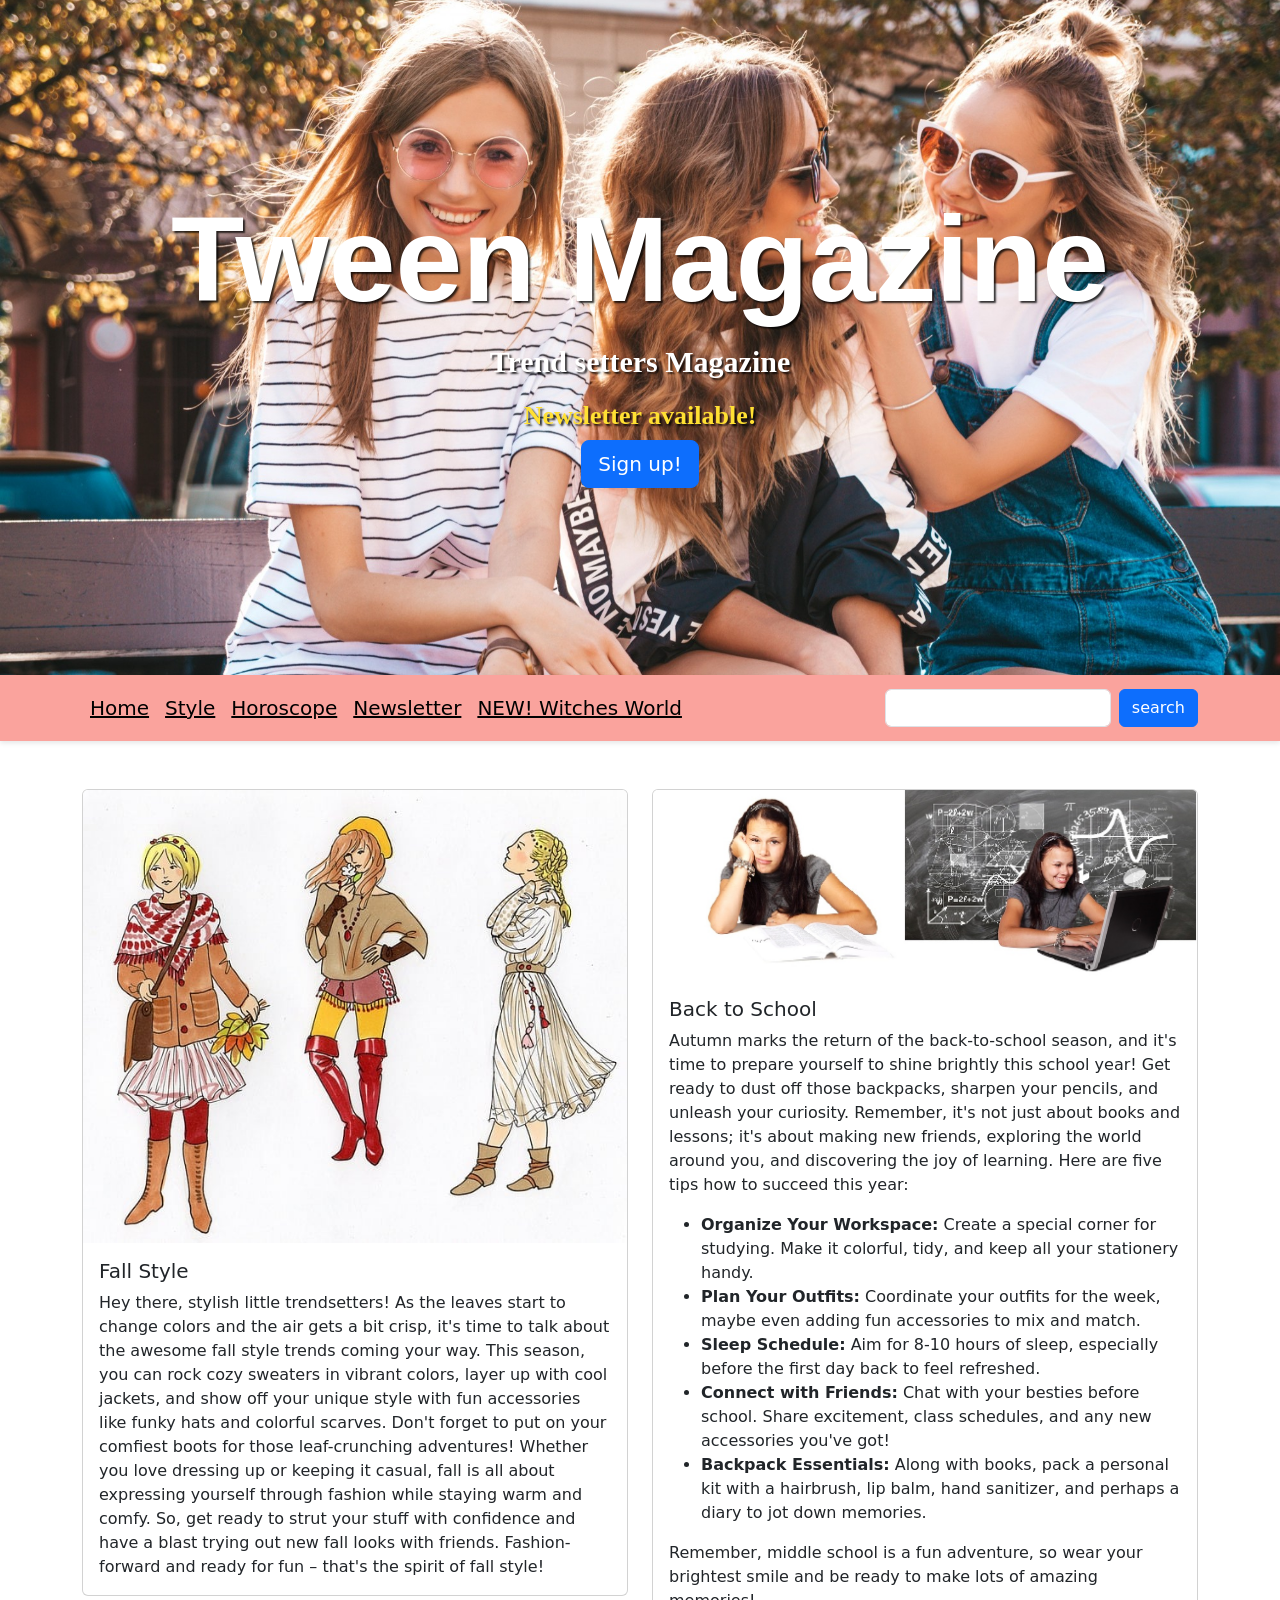
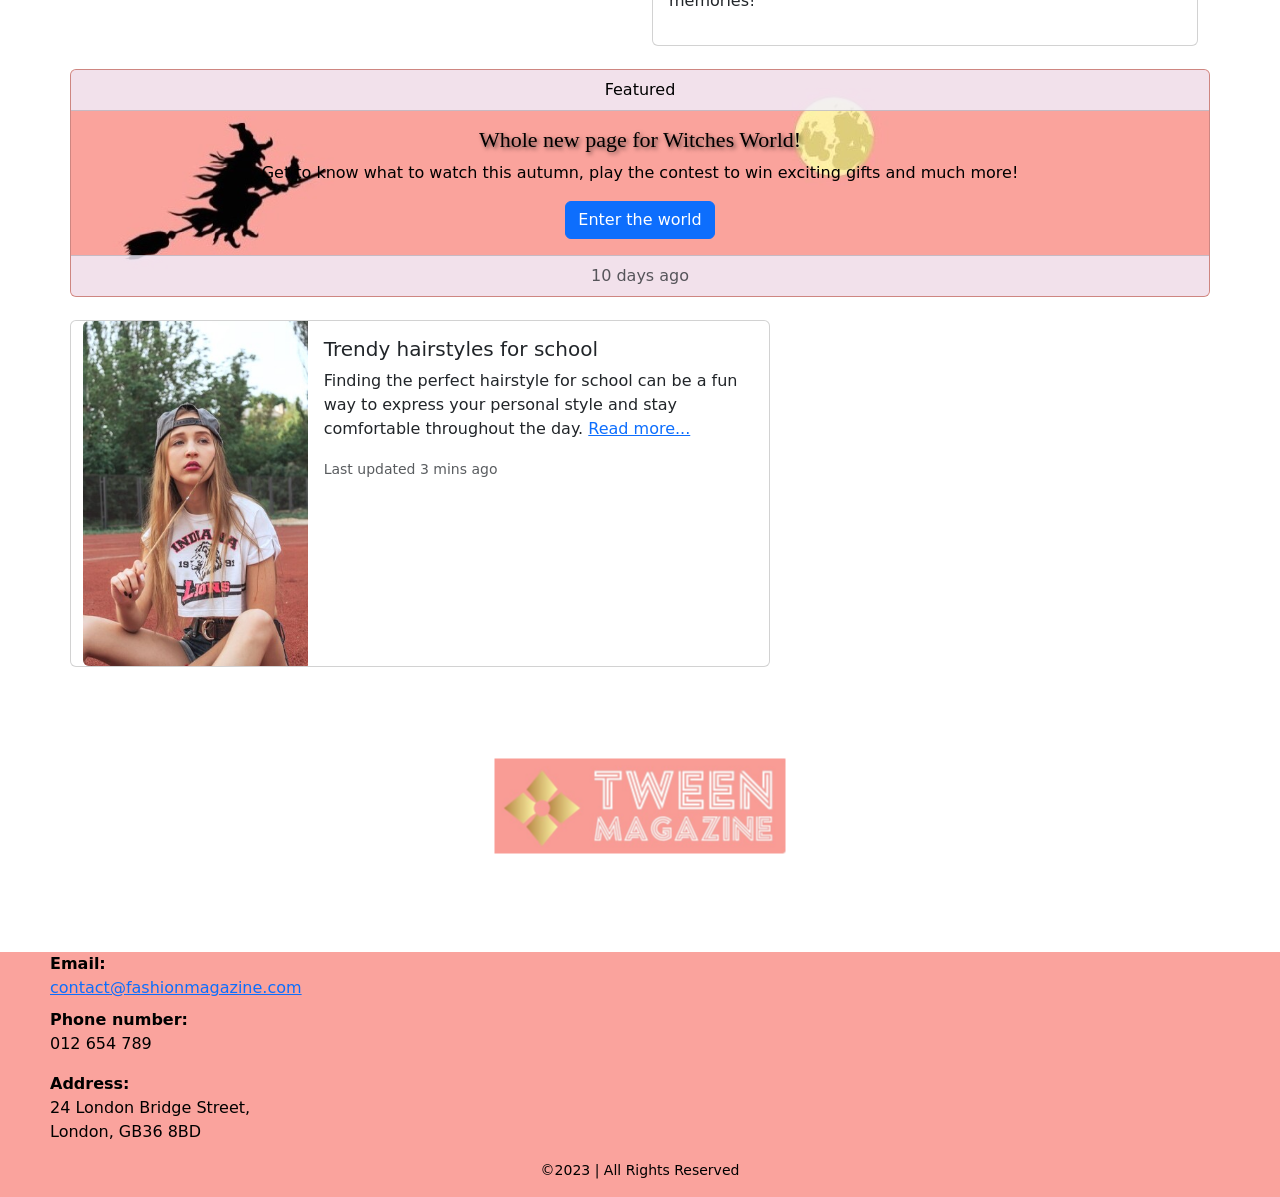
==== index.html @ 693928c6 "Fixed css" ====
<!DOCTYPE html>
<html lang="en">

<!-- INVISIBLE INFORMATION OF THE PAGE ================================================ -->

<head>
    <meta charset="utf-8">
    <meta name="viewport" content="width=device-width, initial-scale=1">
    <title>Web Dev Finals Website</title>
    <meta name="author" content="ld119">
    <meta name="description" content="This is the website of the 'Tween Magazine' fashion, style and fun magazine.">
    <meta name="keywords" content="'Fashion Magazine' 'Style Magazine' 'Trend Setter'">

    <!-- Stylesheet links -->
    <link rel="stylesheet" href="bootstrap-5.3.0-dist/css/bootstrap.css">
    <link rel="stylesheet" href="styles/shared.css">
    <link rel="stylesheet" href="styles/index.css">
</head>

<!-- VISIBLE CONTENT ================================================ -->

<body>

    <!-- HEADER ================================================ -->
    <header>
        <div class="container d-flex flex-column align-items-center">
            <h1 class="text-center">Tween Magazine</h1>
            <p class="text-center">Trend setters Magazine</p>
        </div>
        <div class="container d-flex flex-column align-items-center">
            <h2 id="newsletter">Newsletter available!</h2>
            <a class="btn btn-primary btn-lg" href="newsletter.html" role="button">Sign up!</a>
        </div>
    </header>

    <!-- NAVIGATION BAR ================================================ -->
    <nav class="navbar navbar-expand-lg">
        <div class="container">
            <button class="navbar-toggler" type="button" data-toggle="collapse" data-target="#navbarNav"
                aria-controls="navbarNav" aria-expanded="false" aria-label="Toggle navigation">
                <span class="navbar-toggler-icon"></span>
            </button>

            <!-- Navigation links -->
            <div class="collapse navbar-collapse" id="navbarNav">
                <ul class="navbar-nav ml-auto">
                    <li class="nav-item active">
                        <a class="nav-link" href="index.html">Home</a>
                    </li>
                    <li class="nav-item">
                        <a class="nav-link" href="style.html">Style</a>
                    </li>
                    <li class="nav-item">
                        <a class="nav-link" href="horoscope.html">Horoscope</a>
                    </li>
                    <li class="nav-item">
                        <a class="nav-link" href="newsletter.html">Newsletter</a>
                    </li>
                    <li class="nav-item">
                        <a class="nav-link" href="witches.html">NEW! Witches World</a>
                    </li>
                </ul>
            </div>

            <!-- Added search field and button -->
            <form class="d-flex">
                <input type="text" class="form-control me-2">
                <button type="submit" class="btn btn-primary">search</button>
            </form>
        </div>
    </nav>

    <!-- MAIN CONTENT ================================================ -->

    <main>

        <!-- CARD LAYOUT SECTION ================================================ -->
        <div class="container mt-5">
            <div class="row">

                <!-- Fall style article -->
                <div class="col-md-6"> <!-- grid layout  -->
                    <div class="card">
                        <img src="images/fashion.jpg" class="card-img-top" alt="three girls in fall Style">
                        <div class="card-body">
                            <h5 class="card-title">Fall Style</h5>
                            <p class="card-text">Hey there, stylish little trendsetters! As the leaves start to change
                                colors and the air gets a bit crisp, it's time to talk about the awesome fall style
                                trends coming your way. This season, you can rock cozy sweaters in vibrant colors, layer
                                up with cool jackets, and show off your unique style with fun accessories like funky
                                hats and colorful scarves. Don't forget to put on your comfiest boots for those
                                leaf-crunching adventures! Whether you love dressing up or keeping it casual, fall is
                                all about expressing yourself through fashion while staying warm and comfy. So, get
                                ready to strut your stuff with confidence and have a blast trying out new fall looks
                                with friends. Fashion-forward and ready for fun – that's the spirit of fall style!</p>
                        </div>
                    </div>
                </div>

                <!-- Back to school article -->
                <div class="col-md-6">
                    <div class="card">
                        <img src="images/school.jpg" class="card-img-top"
                            alt="girl with a laptop and same girl with a book">
                        <div class="card-body">
                            <h5 class="card-title">Back to School</h5>
                            <p class="card-text">Autumn marks the return of the back-to-school season, and it's time to
                                prepare yourself to shine brightly this school year! Get ready to dust off those
                                backpacks, sharpen your pencils, and unleash your curiosity. Remember, it's not just
                                about books and lessons; it's about making new friends, exploring the world around you,
                                and discovering the joy of learning. Here are five tips how to succeed this year:</p>
                            <!-- List for back to school tips -->
                            <ul>
                                <li>
                                    <strong>Organize Your Workspace:</strong> Create a special corner for studying. Make
                                    it colorful, tidy, and keep all your stationery handy.
                                </li>
                                <li>
                                    <strong>Plan Your Outfits:</strong> Coordinate your outfits for the week, maybe even
                                    adding fun accessories to mix and match.
                                </li>
                                <li>
                                    <strong>Sleep Schedule:</strong> Aim for 8-10 hours of sleep, especially before the
                                    first day back to feel refreshed.
                                </li>
                                <li>
                                    <strong>Connect with Friends:</strong> Chat with your besties before school. Share
                                    excitement, class schedules, and any new accessories you've got!
                                </li>
                                <li>
                                    <strong>Backpack Essentials:</strong> Along with books, pack a personal kit with a
                                    hairbrush, lip balm, hand sanitizer, and perhaps a diary to jot down memories.
                                </li>
                            </ul>
                            <p>Remember, middle school is a fun adventure, so wear your brightest smile and be ready to
                                make lots of amazing memories!</p>
                        </div>
                    </div>
                </div>

                <!-- Feature card for Witches World page -->
                <div class="card text-center" id="witches-add">
                    <div class="card-header">Featured</div>
                    <div class="card-body">
                        <h3 class="card-title card-title-mysterious"> Whole new page for Witches World!</h3>
                        <p class="card-text">Get to know what to watch this autumn, play the contest to win exciting
                            gifts and much more!</p>
                        <a href="witches.html" class="btn btn-primary">Enter the world</a>
                        <!-- Bootstrap button primary -->
                    </div>
                    <div class="card-footer text-muted">10 days ago</div> <!-- posted number of the days ago -->
                </div>

                <!-- Hairstyles for school card article -->
                <div class="card mb-4" style="max-width: 700px;"> <!-- Margin spacing between cards and cards widht -->
                    <div class="row g-0"> <!-- Grid spacing -->
                        <div class="col-md-4">
                            <img src="images/hairstyles.jpg" alt="Girl with long light hair"
                                class="img-fluid rounded-start"> <!-- image should rounded corners -->
                        </div>
                        <div class="col-md-8">
                            <div class="card-body">
                                <h5 class="card-title">Trendy hairstyles for school</h5>
                                <p class="card-text">Finding the perfect hairstyle for school can be a fun way to
                                    express your personal style and stay comfortable throughout the day. <a class="link"
                                        href="style.html">Read more...</a></p>
                                <p class="card-text">
                                    <small class="text-muted">Last updated 3 mins ago</small>
                                </p>
                            </div>
                        </div>
                    </div>
                </div>
            </div>
        </div>

        <!-- BACK TO HOME PAGE ================================================ -->
        <a href="index.html">
            <img id="logo" src="images/logo.jpg" alt="Logo to home page">
        </a>

    </main>

    <!-- FOOTER ================================================ -->

    <footer>
        <div id="contacts">
            <dl>
                <dt>Email:</dt>
                <dd><a href="mailto:contact@fashionmagazine.com">contact@fashionmagazine.com</a></dd>

                <dt>Phone number:</dt>
                <dd>012 654 789</dd>
            </dl>
            <dl>
                <dt>Address:</dt>
                <dd>24 London Bridge Street,<br>London, GB36 8BD</dd>
            </dl>
        </div>
        <p id="rights">©2023 | All Rights Reserved</p>
    </footer>

    <!-- JAVASCRIPT AND JS BOOTSTRAP ================================================ -->

    <script src="bootstrap-5.3.0-dist/js/bootstrap.js"></script>
    <script src="scripts/script.js" defer></script>
</body>

</html>
---- styles/shared.css ----
/* NAVIGATION ======================================================== */

.navbar {
  background-color: #faa39d;
  padding: 10px 0;
  box-shadow: 0 2px 5px rgba(0, 0, 0, 0.1);
}

.navbar-brand,
.navbar a {
  color: black;
  text-decoration: underline;
  font-size: 20px;
  transition: color 0.3s;
}

.navbar-brand:hover,
.navbar a:hover {
  color: white;
}

.navbar-toggler {
  border: 1px solid rgba(0, 0, 0, 0.25);
}

.navbar-toggler-icon {
  background-image: url("data:image/svg+xml,%3csvg xmlns='http://www.w3.org/2000/svg' viewBox='0 0 30 30'%3e%3cpath stroke='rgba%280,0,0,0.8%29' stroke-linecap='round' stroke-miterlimit='10' stroke-width='2' d='M4 7h22M4 15h22M4 23h22'/%3e%3c/svg%3e");
}

/* BODY ======================================================== */

body {
  font-family: system-ui, -apple-system, "Segoe UI", Roboto, "Helvetica Neue",
    "Noto Sans", "Liberation Sans", Arial, sans-serif;
  color: black;
  margin: 0;
}

/* LOGO ======================================================== */

#logo {
  display: block;
  margin: 20px auto;
  transform: scale(0.5);
}

/* FOOTER ======================================================== */

footer {
  background-color: #faa39d;
  min-height: 220px;
  display: flex;
  flex-direction: column;
  justify-content: center;
  align-items: center;
  margin-top: 4%;
}

#contacts {
  margin-right: auto;
  padding-left: 50px;
  text-align: left;
  color: black;
}

#rights,
#end {
  text-align: center;
  font-size: 14px;
  color: black;
}

h2 {
  font-size: 30px;
}

h3 {
  font-size: 22px;
}

h4 {
  font-size: 15px;
}

@media (max-width: 768px) {
  #contacts {
    padding-top: 25px;
    font-size: 12px;
  }
}

@media (max-width: 480px) {
  #contacts {
    padding-top: 25px;
    font-size: 10px;
  }

  #rights,
  #end {
    font-size: 10px;
  }
}
---- styles/index.css ----
/* HEADER STYLES======================================================== */

header {
  background-image: url("../images/header.jpg");
  background-color: #FAA39D;
  /* Rose gold color background */
  background-position: center;
  background-size: cover;
  height: 75vh;
  /* Header image height */
  display: flex;
  flex-direction: column;
  justify-content: center;
  align-items: center;
  margin-bottom: 0px;
  /* No white spaces */
}

/* HEADER TEXT STYLES =======================================================*/

/* h1 styles */
header h1 {
  font-size: 120px;
  /* Title text size */
  font-weight: 700;
  font-family: 'Georgia', sans-serif;
  /* web-safe font */
  color: #FFFF;
  /* Title text color */
  text-shadow: 2px 2px 2px rgba(0, 0, 0, 0.8);
  /* Title text shadowing */
}

/* paragraph styles */
header p {
  font-size: 30px;
  /* Slogan text size */
  font-weight: 600;
  font-family: serif;
  color: #FFFF;
  text-shadow: 2px 2px 2px rgba(0, 0, 0, 0.8);
}

/* h2 styles */
header h2 {
  font-size: 26px;
  /* Newsletter text size */
  font-weight: 600;
  font-family: serif;
  color: #FFE033;
  text-shadow: 2px 2px 2px rgba(0, 0, 0, 0.8);
}

/* REPORT HEADER STYLES =======================================================*/

#report-header {
  background-image: none;
  height: 35vh;
}

/* REPORT HEADER TEXT STYLES =======================================================*/

/* report header h1 text size */
#report-header h1 {
  font-size: 40px;
}

/* report paragraph text size */
#report-header p {
  font-size: 20px;
}


/* WITCHES WORLD ADVERTISMENT STYLES ======================================================= */
#witches-add {
  background-image: url("../images/banner.jpg");
  background-color: #FAA39D;
  /* Ravenclaw house color */
  background-position: center;
  background-size: cover;
  color: black;
  margin-top: 2%;
  /* Space bettween article cards and Quiz card */
  margin-bottom: 2%;
  padding-left: 0%;
  /* Bootstrap add default padding, removed for header and footer to cover */
  padding-right: 0%;
}

/* Color for the card header and footer */
.card-header,
.card-footer {
  background-color: rgba(240, 240, 255, 0.8);
  /* Background color with 0.8 transparency */
  width: 100%;
  color: black;
}

/* Card title styles */
.card-title-mysterious {
  font-family: 'Georgia', serif;
  /* Text fonts */
  color: black;
  ;
  /* Text color */
  text-shadow: 2px 2px 4px rgba(0, 0, 0, 0.6);
  /* Text shadowing */
}

/* To adapt cards for screens up to 768 pixels wide (like tablets) */
@media (max-width: 768px) {
  header h1 {
    font-size: 55px;
  }

  header p {
    font-size: 20px;
  }
}

/* To adapt cards for screens up to 480 pixels wide (like mobile phones) */
@media (max-width: 480px) {
  header h1 {
    font-size: 35px;
  }

  header p {
    display: none;
  }
}
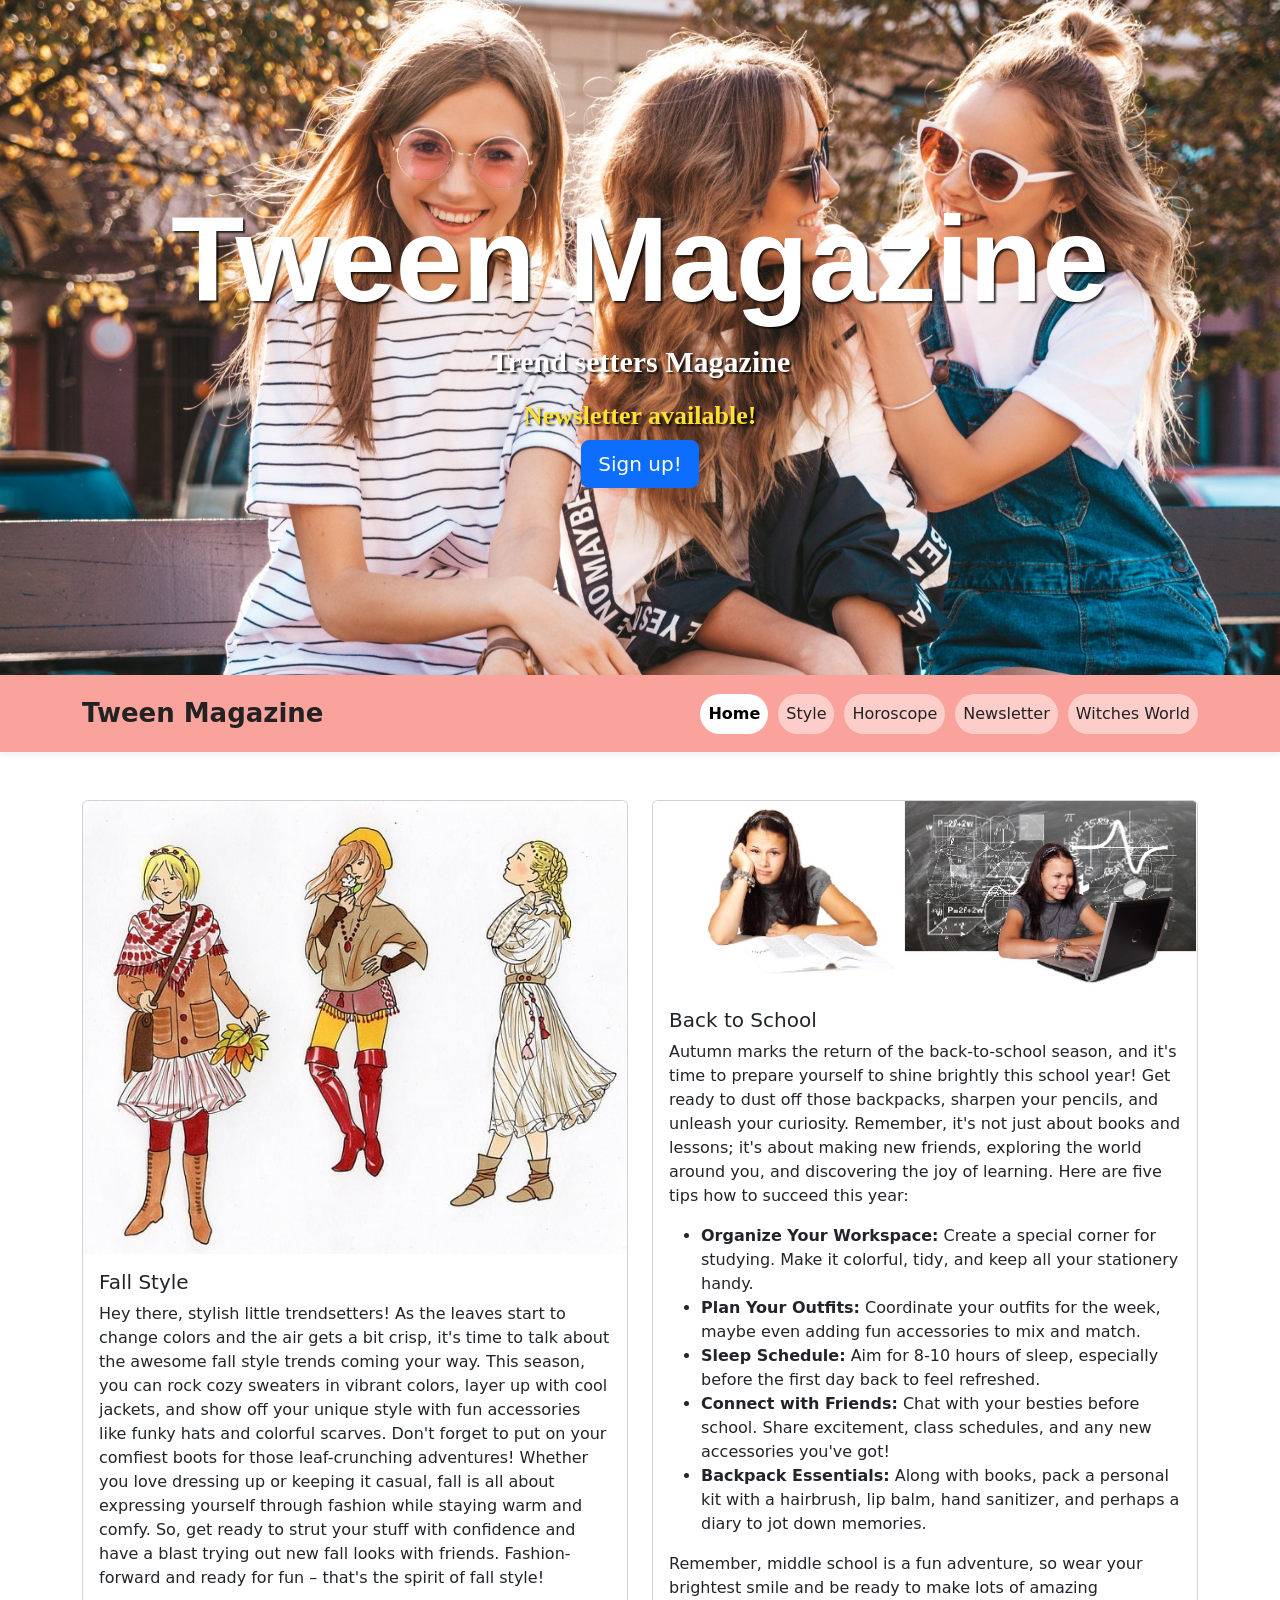
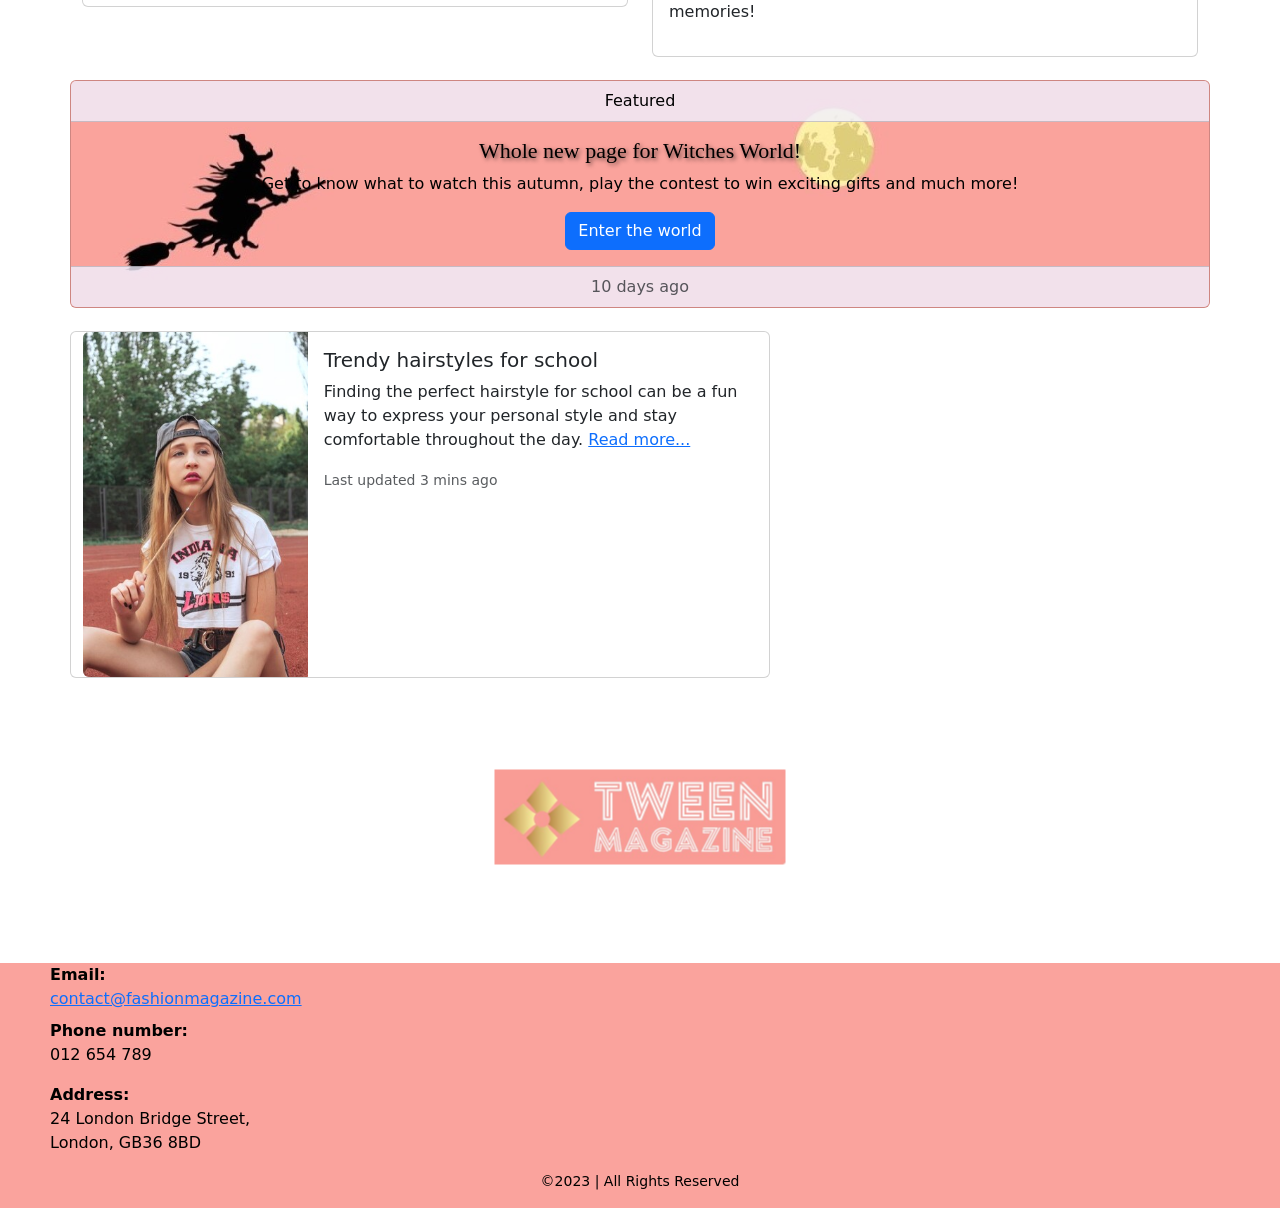
==== commit 2a381c9b: "Renew navbar, bootstrap version. Remove merge confict doublicate code." ====
--- a/index.html
+++ b/index.html
@@ -34,18 +34,19 @@
     </header>
 
     <!-- NAVIGATION BAR ================================================ -->
-    <nav class="navbar navbar-expand-lg">
+    <nav class="navbar navbar-expand-lg custom-navbar">
         <div class="container">
-            <button class="navbar-toggler" type="button" data-toggle="collapse" data-target="#navbarNav"
+            <a class="navbar-brand" href="index.html">Tween Magazine</a>
+
+            <button class="navbar-toggler" type="button" data-bs-toggle="collapse" data-bs-target="#navbarNav"
                 aria-controls="navbarNav" aria-expanded="false" aria-label="Toggle navigation">
                 <span class="navbar-toggler-icon"></span>
             </button>
 
-            <!-- Navigation links -->
             <div class="collapse navbar-collapse" id="navbarNav">
-                <ul class="navbar-nav ml-auto">
-                    <li class="nav-item active">
-                        <a class="nav-link" href="index.html">Home</a>
+                <ul class="navbar-nav ms-auto nav-buttons">
+                    <li class="nav-item">
+                        <a class="nav-link active" href="index.html">Home</a>
                     </li>
                     <li class="nav-item">
                         <a class="nav-link" href="style.html">Style</a>
@@ -57,16 +58,10 @@
                         <a class="nav-link" href="newsletter.html">Newsletter</a>
                     </li>
                     <li class="nav-item">
-                        <a class="nav-link" href="witches.html">NEW! Witches World</a>
+                        <a class="nav-link" href="witches.html">Witches World</a>
                     </li>
                 </ul>
             </div>
-
-            <!-- Added search field and button -->
-            <form class="d-flex">
-                <input type="text" class="form-control me-2">
-                <button type="submit" class="btn btn-primary">search</button>
-            </form>
         </div>
     </nav>
 
--- a/styles/shared.css
+++ b/styles/shared.css
@@ -1,30 +1,70 @@
 /* NAVIGATION ======================================================== */
 
-.navbar {
+.custom-navbar {
   background-color: #faa39d;
-  padding: 10px 0;
-  box-shadow: 0 2px 5px rgba(0, 0, 0, 0.1);
+  padding: 14px 0;
+  box-shadow: 0 2px 8px rgba(0, 0, 0, 0.08);
 }
 
-.navbar-brand,
-.navbar a {
-  color: black;
-  text-decoration: underline;
-  font-size: 20px;
-  transition: color 0.3s;
+.navbar-brand {
+  color: #222;
+  font-size: 26px;
+  font-weight: bold;
+  text-decoration: none;
 }
 
-.navbar-brand:hover,
-.navbar a:hover {
+.navbar-brand:hover {
   color: white;
 }
 
+.nav-buttons {
+  gap: 10px;
+}
+
+.nav-buttons .nav-link {
+  color: #222;
+  background-color: rgba(255, 255, 255, 0.45);
+  padding: 8px 16px;
+  border-radius: 999px;
+  text-decoration: none;
+  font-size: 16px;
+  font-weight: 500;
+  transition: all 0.3s ease;
+}
+
+.nav-buttons .nav-link:hover {
+  background-color: white;
+  color: #000;
+}
+
+.nav-buttons .nav-link.active {
+  background-color: #ffffff;
+  color: #000;
+  font-weight: 700;
+}
+
 .navbar-toggler {
-  border: 1px solid rgba(0, 0, 0, 0.25);
+  border: 1px solid rgba(0, 0, 0, 0.2);
+}
+
+.navbar-toggler:focus {
+  box-shadow: none;
 }
 
 .navbar-toggler-icon {
   background-image: url("data:image/svg+xml,%3csvg xmlns='http://www.w3.org/2000/svg' viewBox='0 0 30 30'%3e%3cpath stroke='rgba%280,0,0,0.8%29' stroke-linecap='round' stroke-miterlimit='10' stroke-width='2' d='M4 7h22M4 15h22M4 23h22'/%3e%3c/svg%3e");
+}
+
+@media (max-width: 991px) {
+  .nav-buttons {
+    margin-top: 15px;
+    gap: 8px;
+  }
+
+  .nav-buttons .nav-link {
+    display: inline-block;
+    margin-bottom: 8px;
+  }
 }
 
 /* BODY ======================================================== */
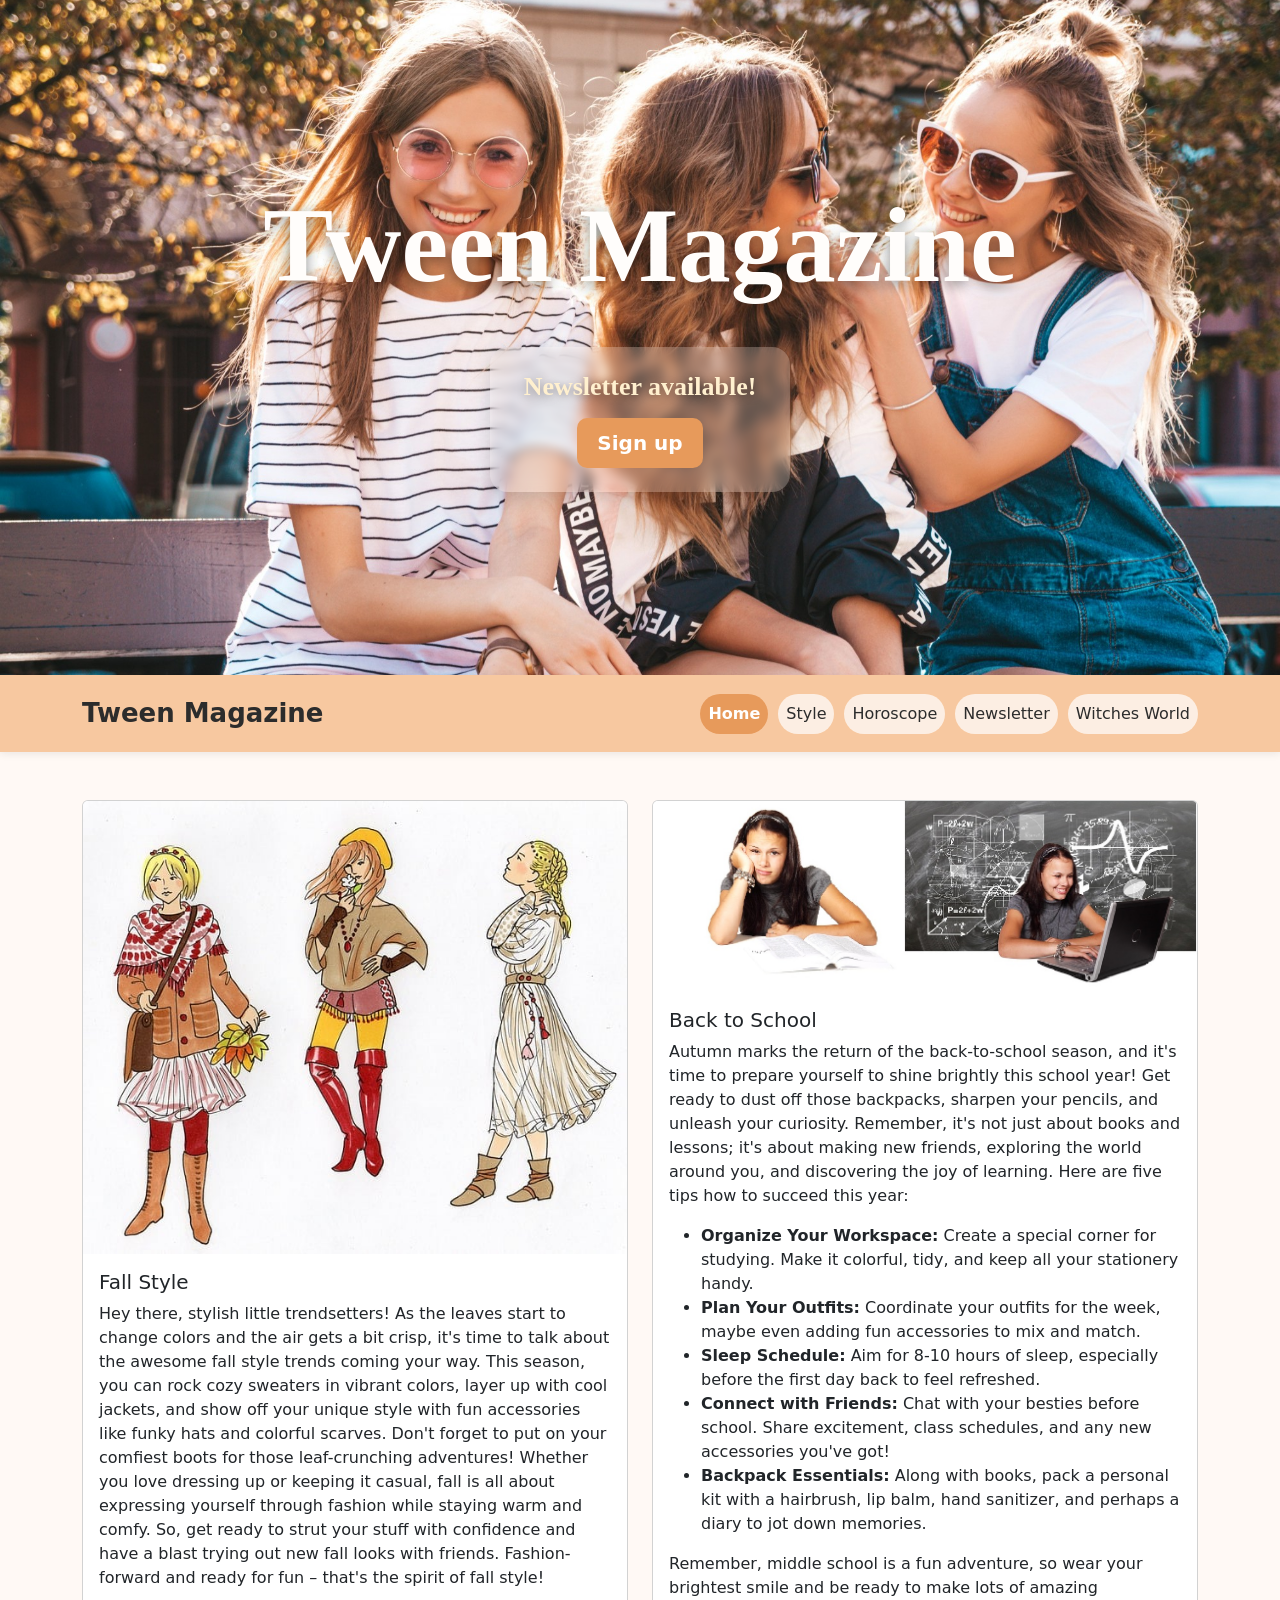
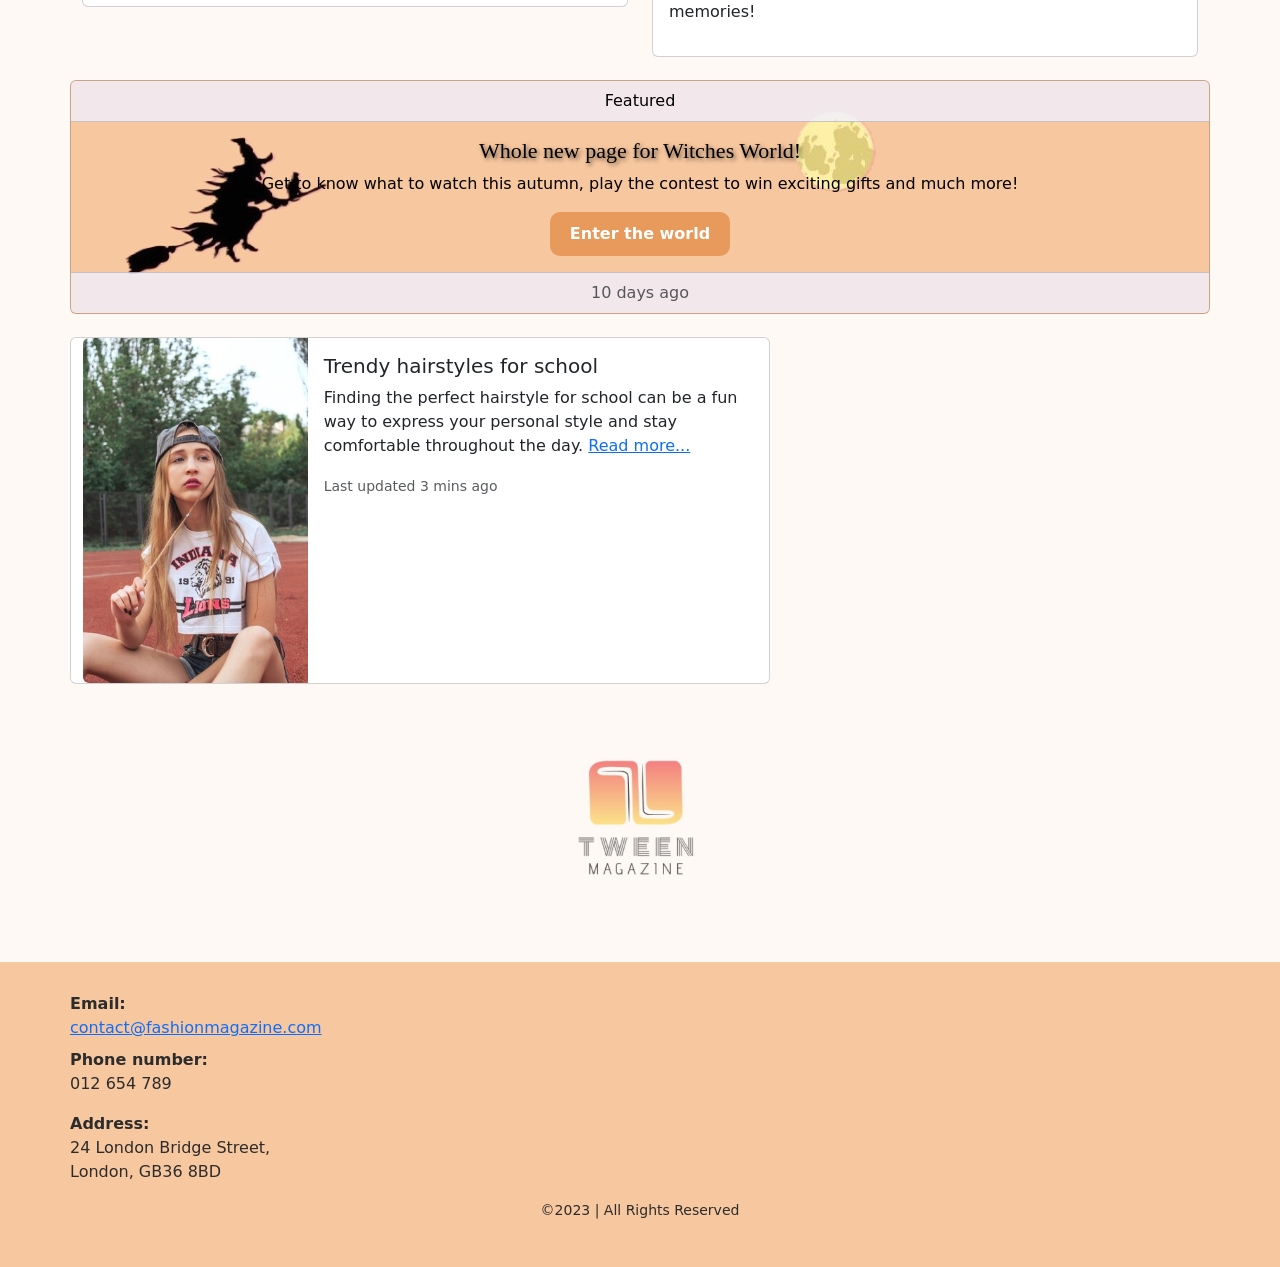
==== commit c7ecdf79: "Improve style and design" ====
--- a/index.html
+++ b/index.html
@@ -6,7 +6,7 @@
 <head>
     <meta charset="utf-8">
     <meta name="viewport" content="width=device-width, initial-scale=1">
-    <title>Web Dev Finals Website</title>
+    <title>Tween Magazine</title>
     <meta name="author" content="ld119">
     <meta name="description" content="This is the website of the 'Tween Magazine' fashion, style and fun magazine.">
     <meta name="keywords" content="'Fashion Magazine' 'Style Magazine' 'Trend Setter'">
@@ -25,11 +25,12 @@
     <header>
         <div class="container d-flex flex-column align-items-center">
             <h1 class="text-center">Tween Magazine</h1>
-            <p class="text-center">Trend setters Magazine</p>
-        </div>
-        <div class="container d-flex flex-column align-items-center">
-            <h2 id="newsletter">Newsletter available!</h2>
-            <a class="btn btn-primary btn-lg" href="newsletter.html" role="button">Sign up!</a>
+        </div>
+        <div class="container d-flex justify-content-center">
+            <div class="hero-newsletter-card text-center">
+                <h2 id="newsletter">Newsletter available!</h2>
+                <a class="btn btn-primary btn-lg mt-3" href="newsletter.html" role="button">Sign up</a>
+            </div>
         </div>
     </header>
 
--- a/styles/shared.css
+++ b/styles/shared.css
@@ -1,13 +1,13 @@
 /* NAVIGATION ======================================================== */
 
 .custom-navbar {
-  background-color: #faa39d;
+  background-color: #F7C8A0;
   padding: 14px 0;
   box-shadow: 0 2px 8px rgba(0, 0, 0, 0.08);
 }
 
 .navbar-brand {
-  color: #222;
+  color: #2C2C2C;
   font-size: 26px;
   font-weight: bold;
   text-decoration: none;
@@ -22,8 +22,8 @@
 }
 
 .nav-buttons .nav-link {
-  color: #222;
-  background-color: rgba(255, 255, 255, 0.45);
+  color: #2C2C2C;
+  background-color: rgba(255, 255, 255, 0.7);
   padding: 8px 16px;
   border-radius: 999px;
   text-decoration: none;
@@ -33,13 +33,13 @@
 }
 
 .nav-buttons .nav-link:hover {
-  background-color: white;
-  color: #000;
+  background-color: #FDEBDD;
+  color: #2C2C2C;
 }
 
 .nav-buttons .nav-link.active {
-  background-color: #ffffff;
-  color: #000;
+  background-color: #E79A5B;
+  color: white;
   font-weight: 700;
 }
 
@@ -67,13 +67,34 @@
   }
 }
 
+.btn-primary {
+  background-color: #E79A5B;
+  border: none;
+  color: white;
+  font-weight: 600;
+  padding: 10px 20px;
+  border-radius: 10px;
+  transition: all 0.3s ease;
+}
+
+.btn-primary:hover {
+  background-color: #d98949;
+  color: white;
+  transform: translateY(-2px);
+}
+
+.btn-primary:active {
+  transform: translateY(0);
+}
+
 /* BODY ======================================================== */
 
 body {
   font-family: system-ui, -apple-system, "Segoe UI", Roboto, "Helvetica Neue",
     "Noto Sans", "Liberation Sans", Arial, sans-serif;
-  color: black;
+  color: #2C2C2C;
   margin: 0;
+  background-color: #FFF9F5;
 }
 
 /* LOGO ======================================================== */
@@ -81,33 +102,36 @@
 #logo {
   display: block;
   margin: 20px auto;
-  transform: scale(0.5);
+  max-width: 260px;
+  width: 100%;
+  height: auto;
 }
 
 /* FOOTER ======================================================== */
 
 footer {
-  background-color: #faa39d;
+  background-color: #F7C8A0;
   min-height: 220px;
   display: flex;
   flex-direction: column;
   justify-content: center;
   align-items: center;
   margin-top: 4%;
+  padding: 30px 20px;
 }
 
 #contacts {
   margin-right: auto;
   padding-left: 50px;
   text-align: left;
-  color: black;
+  color: #2C2C2C;
 }
 
 #rights,
 #end {
   text-align: center;
   font-size: 14px;
-  color: black;
+  color: #2C2C2C;
 }
 
 h2 {
--- a/styles/index.css
+++ b/styles/index.css
@@ -3,52 +3,58 @@
 header {
   background-image: url("../images/header.jpg");
   background-color: #FAA39D;
-  /* Rose gold color background */
   background-position: center;
   background-size: cover;
   height: 75vh;
-  /* Header image height */
   display: flex;
   flex-direction: column;
   justify-content: center;
   align-items: center;
-  margin-bottom: 0px;
-  /* No white spaces */
+  margin-bottom: 0;
+  position: relative;
+  text-align: center;
+  overflow: hidden;
 }
+
 
 /* HEADER TEXT STYLES =======================================================*/
 
 /* h1 styles */
 header h1 {
-  font-size: 120px;
-  /* Title text size */
+  font-size: 105px;
   font-weight: 700;
-  font-family: 'Georgia', sans-serif;
-  /* web-safe font */
-  color: #FFFF;
-  /* Title text color */
-  text-shadow: 2px 2px 2px rgba(0, 0, 0, 0.8);
-  /* Title text shadowing */
-}
-
-/* paragraph styles */
-header p {
-  font-size: 30px;
-  /* Slogan text size */
-  font-weight: 600;
-  font-family: serif;
-  color: #FFFF;
-  text-shadow: 2px 2px 2px rgba(0, 0, 0, 0.8);
+  font-family: Georgia, serif;
+  color: #fffdfb;
+  text-shadow: 0 4px 14px rgba(0, 0, 0, 0.45);
+  margin-bottom: 18px;
 }
 
 /* h2 styles */
 header h2 {
   font-size: 26px;
-  /* Newsletter text size */
   font-weight: 600;
-  font-family: serif;
-  color: #FFE033;
-  text-shadow: 2px 2px 2px rgba(0, 0, 0, 0.8);
+  font-family: Georgia, serif;
+  color: #ffe7b8;
+  text-shadow: 0 2px 8px rgba(0, 0, 0, 0.4);
+  margin-bottom: 25px;
+}
+
+.hero-newsletter-card {
+  position: relative;
+  z-index: 2;
+  margin-top: 20px;
+  padding: 24px 34px;
+  background-color: rgba(255, 249, 245, 0.22);
+  backdrop-filter: blur(6px);
+  -webkit-backdrop-filter: blur(6px);
+  border-radius: 18px;
+  box-shadow: 0 6px 18px rgba(0, 0, 0, 0.14);
+}
+
+.hero-newsletter-card #newsletter {
+  margin: 0;
+  color: #fff0cf;
+  text-shadow: 0 2px 8px rgba(0, 0, 0, 0.35);
 }
 
 /* REPORT HEADER STYLES =======================================================*/
@@ -74,7 +80,7 @@
 /* WITCHES WORLD ADVERTISMENT STYLES ======================================================= */
 #witches-add {
   background-image: url("../images/banner.jpg");
-  background-color: #FAA39D;
+  background-color: #E0E7FF;
   /* Ravenclaw house color */
   background-position: center;
   background-size: cover;
@@ -98,7 +104,7 @@
 
 /* Card title styles */
 .card-title-mysterious {
-  font-family: 'Georgia', serif;
+  font-family: Georgia, serif;
   /* Text fonts */
   color: black;
   ;
